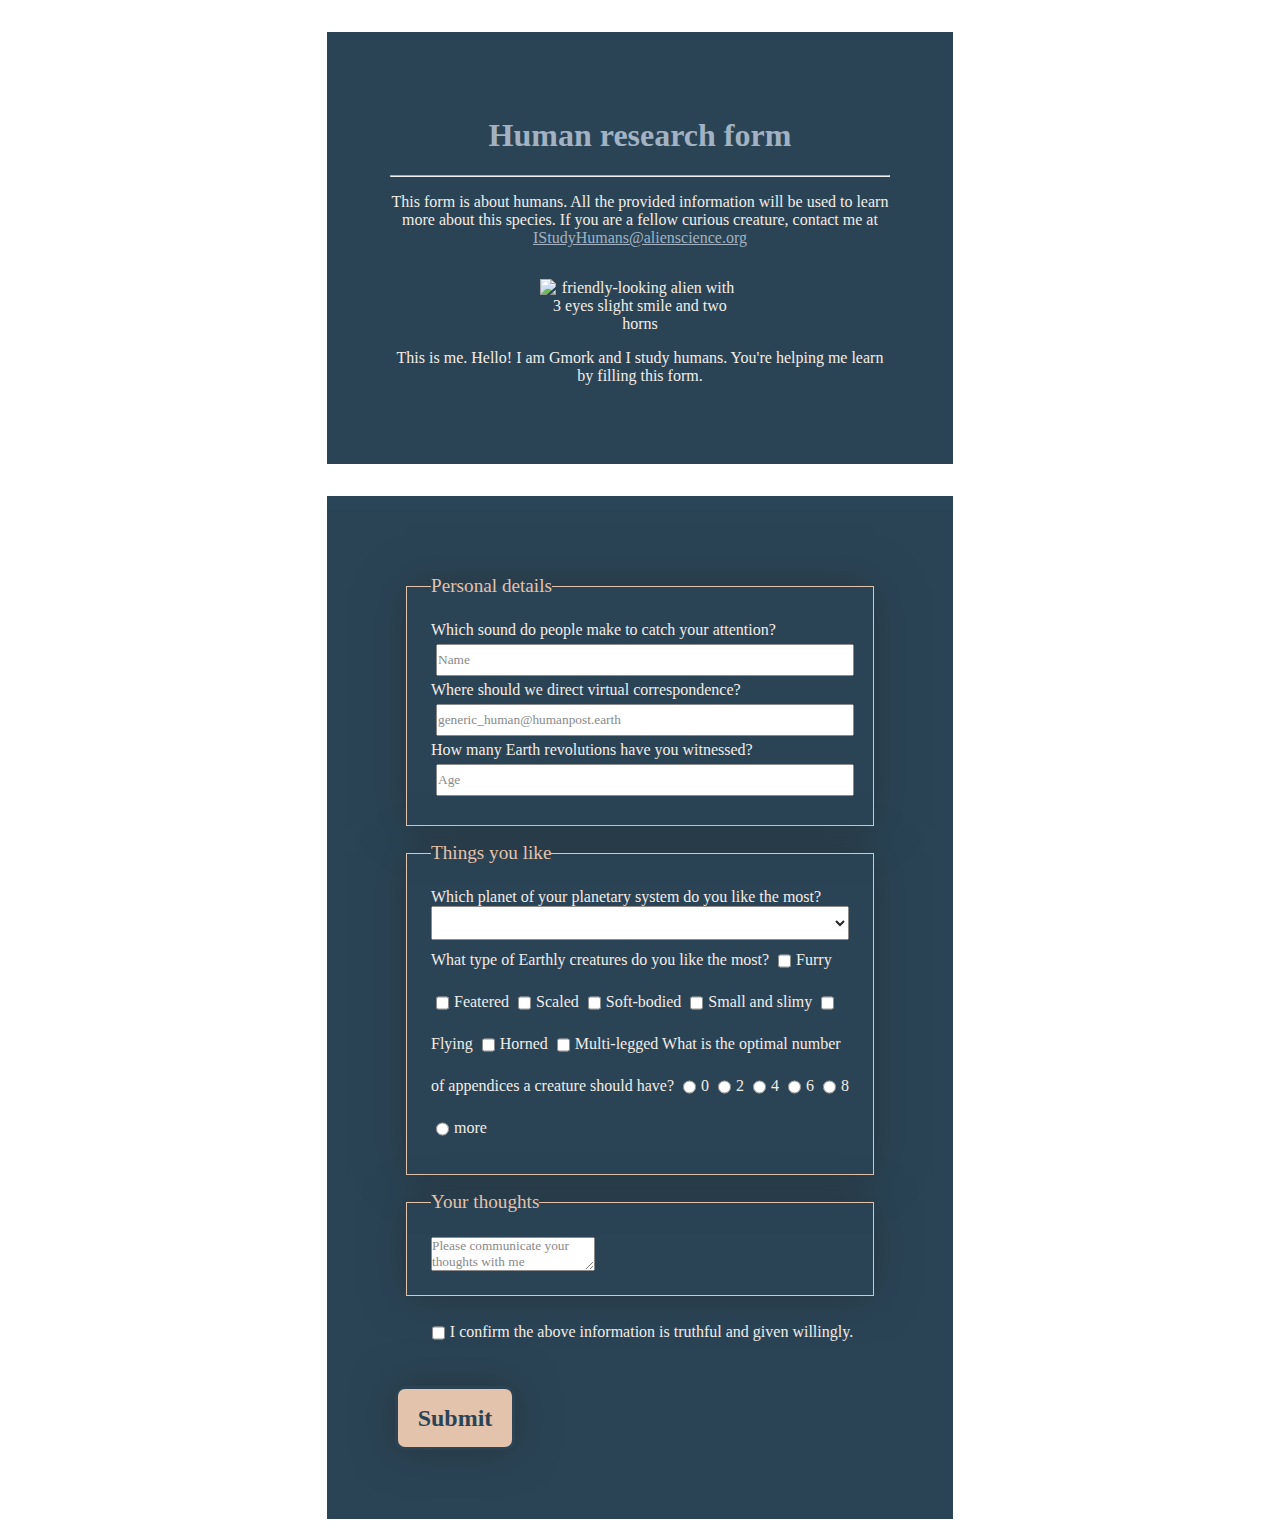
==== index.html @ 60264448 "test" ====
<!DOCTYPE>
<html lang="en">

<head>
    <meta charset="UTF-8">
    <meta http-equiv="X-UA-Compatible" content="IE=edge" />
    <meta name="viewport" content="width=device-width, initial-scale=1.0" />
    <link rel="stylesheet" href="styles.css">
    <title>Survey form</title>
</head>

<body>
    <div type="container">

        <!--Header section starts here, it has a title and a descriptio separated by a horizontal line for visual reasons-->
        <header>
            <h1 id="title">Human research form</h1>
        <hr>
            <p id="description">This form is about humans. All the provided information will be used to learn more about this species. If you are a fellow curious creature, contact me at <a href="mail.to">IStudyHumans@alienscience.org</a></p>

            <!-- picture of alien with a caption -->
            <figure>
                <img 
                alt="friendly-looking alien with 3 eyes slight smile and two horns" 
                src="https://encrypted-tbn0.gstatic.com/images?q=tbn:ANd9GcR6zYxCp57r2-8hyFIhwSLw8DXLnvdNtFhiHn978Jc6GZMqS0xaDX3dNQkmHn7UACAAMok&usqp=CAU"/>
            <p>This is me. Hello! I am Gmork and I study humans. You're helping me learn by filling this form.</p>
            </figure> 
        </header>

        <!--Form starts here-->
        <form id="survey-form">

            <!-- Part 1: Contact details-->
            <fieldset class="field"> 
                <legend>Personal details</legend>

                <label id="name-label">Which sound do people make to catch your attention?</label>
                <input id="name" type="text" placeholder="Name" required>
         
                <label id="email-label">Where should we direct virtual correspondence?</label>
                <input id="email" type="email" placeholder="generic_human@humanpost.earth" required>

                <label id="number-label">How many Earth revolutions have you witnessed? </label>
                <input id="number" type="number" min=0 max=150 placeholder="Age">
            
            </fieldset>

            <!-- Part 2: Things you like-->
            <fieldset class="field">
                <legend>Things you like</legend>

                <!--Planet dropdown menu-->
                <label id="planet">Which planet of your planetary system do you like the most?</label>
                <select id="dropdown">
                    <option>Select one</option>
                    <option>Mercury</option>
                    <option>Venus</option>
                    <option>Earth</option>
                    <option>Mars</option>
                    <option>Jupiter</option>
                    <option>Saturn</option>
                    <option>Uranus</option>
                    <option>Neptune</option>
                    <option>Pluto (is a planet!)</option>
                </select>
            
                <!--Creatures checkbox-->
                <label id="creatures">What type of Earthly creatures do you like the most?</label>
                <input type="checkbox" value="furry">Furry
                <input type="checkbox" value="featherd">Featered
                <input type="checkbox" value="scaled">Scaled
                <input type="checkbox" value="soft-bodied">Soft-bodied
                <input type="checkbox" value="slimy">Small and slimy
                <input type="checkbox" value="flying">Flying
                <input type="checkbox" value="horned">Horned
                <input type="checkbox" value="multi-legged">Multi-legged
          
                <!--Number of legs grouped radiobutton, select onlyu one-->
                <label id="legs">What is the optimal number of appendices a creature should have?</label>
                <input type="radio" name="legs" value="0">0
                <input type="radio" name="legs" value="2">2
                <input type="radio" name="legs" value="4">4
                <input type="radio" name="legs" value="6">6
                <input type="radio" name="legs" value="8">8
                <input type="radio" name="legs" value="more">more
            </fieldset>
        
        <!--Textbox area-->
        <fieldset class="field">
          <legend>Your thoughts</legend>
          <textarea placeholder="Please communicate your thoughts with me"></textarea>
        </fieldset>

        <!--submit section-->
        <input type="checkbox" value=" " id="consent" class="check" required>I confirm the above information is truthful and given willingly.
        <input type="submit" id="submit">
        </form>
    </div>
</body>
</html>
---- styles.css ----
* {
    font-family: Century gothic;
    padding: unset;
}

body {
    background-image: url(https://parispeaceforum.org/wp-content/uploads/2021/10/NET-ZERO-SPACE-INITIATIVE-1.png);
    background-size: cover;
    background-repeat: no-repeat;
    background-position: center;
  }
  
  #survey-form, header {
    text-align: center;
    color: #F2EAE4;
    background: #052439;
    opacity: 85%;
    width: 70vw;
    margin: 2rem auto 0 auto;
    padding: 5%;
    max-width: 500px;
  }
  
  
  h1, a {
    color: #92A5B8;
  }

  figure {
    margin: 2rem auto 0 auto;
    height: auto;
  }
  
  img {
    max-width: 200px;
    min-width: 100px;
    height: auto;
  }
  
  legend {
    font-size: 1.2rem;
    color:  #E0B99E;
    text-align: left;
  }

  label {
    
    width: 100%;
    height: 2.5rem;
    padding-top: 1rem;
    padding-bottom: 0.1rem;
  }

  input {
    
    width: 100%;
    height: 2rem;
    margin: 5px 5px 5px 5px;
  }

  

  .field {
    padding: 1.5rem;
    text-align: left;
    display: block;
    border: 1px solid #E0B99E;
    margin: 1rem; 
    box-shadow: 0px 0px 40px 0px rgba(0, 0, 0, 0.5);
  }
  


  
  select {
    display: block;
    width: 100%;
    height: 2rem;
    padding: 1rem;
    font-family: Century gothic;
  }


  
  [type="checkbox"], [type="radio"] {
    width: unset;
    display: inline-block;
    vertical-align: middle;
  }
  
  input[type=submit] {
    display: block;
    border: solid 3px #052439;
    color: #052439;
    font-size: 1.5rem;
    font-weight: bold;
    background: #E0B99E;
    padding: unset;
    border-radius: 10px;
    margin-top: 2rem;
    width: 120px;
    height: 4rem;
    box-shadow: 0px 0px 40px 0px rgba(0, 0, 0, 0.5);
  }

  input[type=submit]:hover {
    cursor: pointer;
    color: #E0B99E;
    background: #052439;
    border: solid 3px #E0B99E;
    transition: 0.5s;
  }

  input[type=submit]:focus {
    border: solid 3px #92A5B8;
    box-shadow: 0px 0px 20px 0px #92A5B8;
  }

  input[type=submit]:active {
    color: #e2dedb;
    background: #02080c;
    border: solid 3px #92A5B8;
}
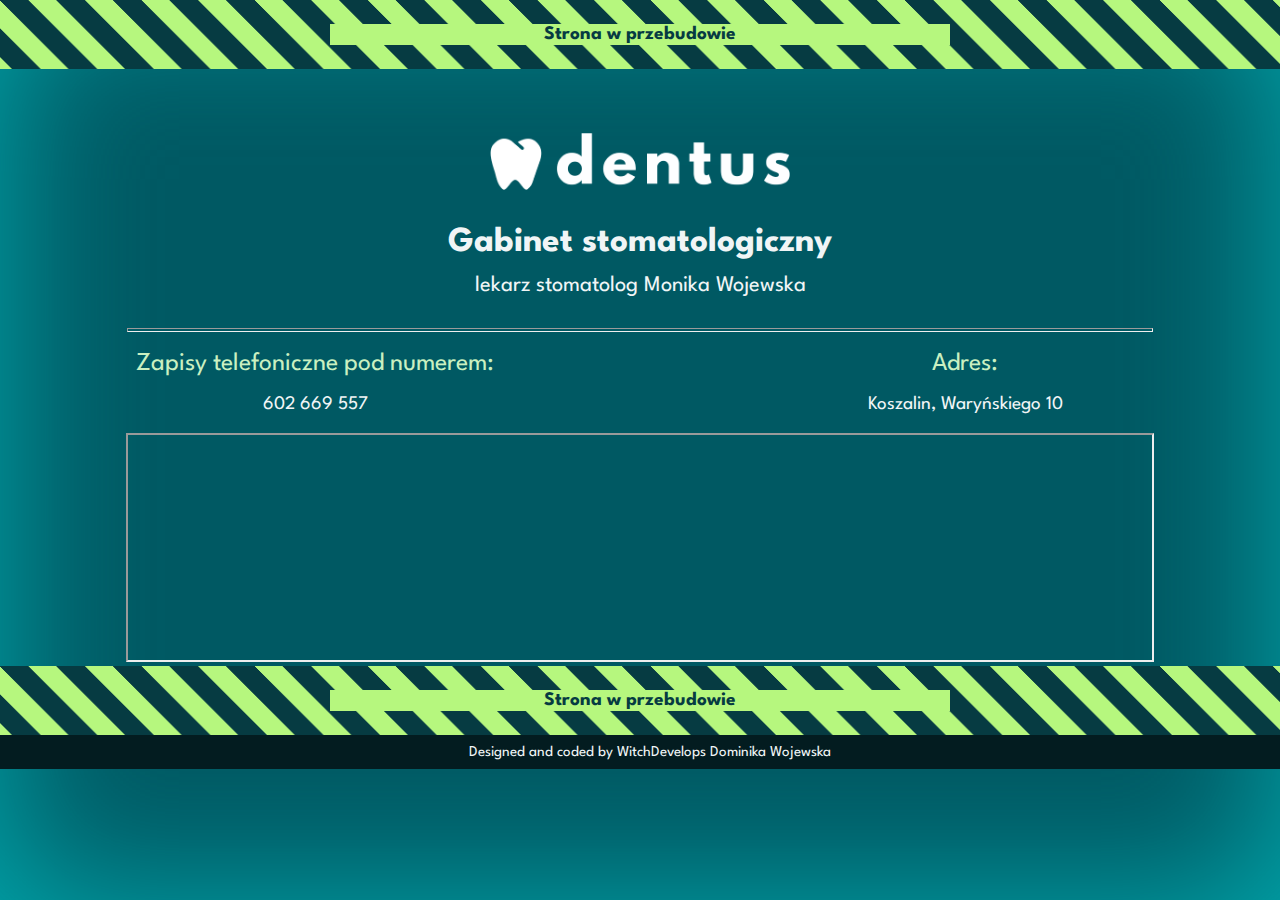
==== commit e4062c01: "Mom" ====
--- a/index.html
+++ b/index.html
@@ -1,100 +1,51 @@
-<!DOCTYPE>
-<html lang="en">
-
-<head>
-    <meta charset="UTF-8">
-    <meta http-equiv="X-UA-Compatible" content="IE=edge" />
-    <meta name="viewport" content="width=device-width, initial-scale=1.0" />
-    <link rel="stylesheet" href="styles.css">
-    <title>Survey form</title>
-</head>
-
-<body>
-    <div type="container">
-
-        <!--Header section starts here, it has a title and a descriptio separated by a horizontal line for visual reasons-->
-        <header>
-            <h1 id="title">Human research form</h1>
-        <hr>
-            <p id="description">This form is about humans. All the provided information will be used to learn more about this species. If you are a fellow curious creature, contact me at <a href="mail.to">IStudyHumans@alienscience.org</a></p>
-
-            <!-- picture of alien with a caption -->
-            <figure>
-                <img 
-                alt="friendly-looking alien with 3 eyes slight smile and two horns" 
-                src="https://encrypted-tbn0.gstatic.com/images?q=tbn:ANd9GcR6zYxCp57r2-8hyFIhwSLw8DXLnvdNtFhiHn978Jc6GZMqS0xaDX3dNQkmHn7UACAAMok&usqp=CAU"/>
-            <p>This is me. Hello! I am Gmork and I study humans. You're helping me learn by filling this form.</p>
-            </figure> 
-        </header>
-
-        <!--Form starts here-->
-        <form id="survey-form">
-
-            <!-- Part 1: Contact details-->
-            <fieldset class="field"> 
-                <legend>Personal details</legend>
-
-                <label id="name-label">Which sound do people make to catch your attention?</label>
-                <input id="name" type="text" placeholder="Name" required>
-         
-                <label id="email-label">Where should we direct virtual correspondence?</label>
-                <input id="email" type="email" placeholder="generic_human@humanpost.earth" required>
-
-                <label id="number-label">How many Earth revolutions have you witnessed? </label>
-                <input id="number" type="number" min=0 max=150 placeholder="Age">
-            
-            </fieldset>
-
-            <!-- Part 2: Things you like-->
-            <fieldset class="field">
-                <legend>Things you like</legend>
-
-                <!--Planet dropdown menu-->
-                <label id="planet">Which planet of your planetary system do you like the most?</label>
-                <select id="dropdown">
-                    <option>Select one</option>
-                    <option>Mercury</option>
-                    <option>Venus</option>
-                    <option>Earth</option>
-                    <option>Mars</option>
-                    <option>Jupiter</option>
-                    <option>Saturn</option>
-                    <option>Uranus</option>
-                    <option>Neptune</option>
-                    <option>Pluto (is a planet!)</option>
-                </select>
-            
-                <!--Creatures checkbox-->
-                <label id="creatures">What type of Earthly creatures do you like the most?</label>
-                <input type="checkbox" value="furry">Furry
-                <input type="checkbox" value="featherd">Featered
-                <input type="checkbox" value="scaled">Scaled
-                <input type="checkbox" value="soft-bodied">Soft-bodied
-                <input type="checkbox" value="slimy">Small and slimy
-                <input type="checkbox" value="flying">Flying
-                <input type="checkbox" value="horned">Horned
-                <input type="checkbox" value="multi-legged">Multi-legged
-          
-                <!--Number of legs grouped radiobutton, select onlyu one-->
-                <label id="legs">What is the optimal number of appendices a creature should have?</label>
-                <input type="radio" name="legs" value="0">0
-                <input type="radio" name="legs" value="2">2
-                <input type="radio" name="legs" value="4">4
-                <input type="radio" name="legs" value="6">6
-                <input type="radio" name="legs" value="8">8
-                <input type="radio" name="legs" value="more">more
-            </fieldset>
-        
-        <!--Textbox area-->
-        <fieldset class="field">
-          <legend>Your thoughts</legend>
-          <textarea placeholder="Please communicate your thoughts with me"></textarea>
-        </fieldset>
-
-        <!--submit section-->
-        <input type="checkbox" value=" " id="consent" class="check" required>I confirm the above information is truthful and given willingly.
-        <input type="submit" id="submit">
-        </form>
-    </div>
-</body>
+<!DOCTYPE html>
+<html lang="pl">
+<head>
+    <meta charset="UTF-8">
+    <meta http-equiv="X-UA-Compatible" content="IE=edge">
+    <meta name="viewport" content="width=device-width, initial-scale=1.0">
+    <link rel="stylesheet" href="styles.css"/>
+
+    <!--Import fonts-->
+    <link href='https://fonts.googleapis.com/css?family=League Spartan' rel='stylesheet'>
+    <link href='https://fonts.googleapis.com/css?family=Libre Baskerville' rel='stylesheet'>
+
+    <!--Page title and a bit of SEO -->
+    <title>DENTUS - gabinet stomatologiczny Monika Wojewska Koszalin</title>
+    <meta name="description" content="DENTUS - gabinet stomatologiczny w Koszalinie przy ul. Waryńskiego 10. Lekarz stomatolog Monika Wojewska. Szeroka oferta leczenia, krótkie terminy. Telefon 602 669 557">
+</head>
+<body>
+    <header>
+        <p>Strona w przebudowie</p>
+    </header>
+    <main>
+        <img src="DENTUS_noshade.png" alt="logo gabinetu Dentus"/>
+            <h1>Gabinet stomatologiczny</h1>
+            <p>lekarz stomatolog Monika Wojewska</p>
+            <hr>
+       
+        <div class="container">
+            <div class="box">
+                <p class="header">Zapisy telefoniczne pod numerem:</p>
+            </div>
+            <div class="box">
+                <p class="header">Adres: </p>
+            </div>
+            <div class="box">
+                <p class="info">602 669 557</p>        
+            </div>
+            <div class="box">
+                <p class="info">Koszalin, Waryńskiego 10</p>
+            </div>
+        </div>
+        <iframe title="minimap" id="mapa" src="https://www.google.com/maps/embed?pb=!1m18!1m12!1m3!1d2334.345884063827!2d16.197511886230487!3d54.191659517483686!2m3!1f0!2f0!3f0!3m2!1i1024!2i768!4f13.1!3m3!1m2!1s0x4701cd0e6197daa5%3A0x12903ace9bead17e!2sWary%C5%84skiego%2010%2C%2075-900%20Koszalin!5e0!3m2!1sen!2spl!4v1664439649072!5m2!1sen!2spl" allowfullscreen="" loading="lazy" referrerpolicy="no-referrer-when-downgrade"></iframe>
+        <header>
+            <p>Strona w przebudowie</p>
+        </header>
+    </main> 
+        <footer>
+        <p id="footer">Designed and coded by <a rel="noopener" href="https://github.com/WitchDevelops" target="_blank">WitchDevelops </a>Dominika Wojewska</p>
+    </footer>
+
+</body>
 </html>--- a/styles.css
+++ b/styles.css
@@ -1,123 +1,115 @@
-* {
-    font-family: Century gothic;
-    padding: unset;
-}
-
-body {
-    background-image: url(https://parispeaceforum.org/wp-content/uploads/2021/10/NET-ZERO-SPACE-INITIATIVE-1.png);
-    background-size: cover;
-    background-repeat: no-repeat;
-    background-position: center;
-  }
-  
-  #survey-form, header {
-    text-align: center;
-    color: #F2EAE4;
-    background: #052439;
-    opacity: 85%;
-    width: 70vw;
-    margin: 2rem auto 0 auto;
-    padding: 5%;
-    max-width: 500px;
-  }
-  
-  
-  h1, a {
-    color: #92A5B8;
-  }
-
-  figure {
-    margin: 2rem auto 0 auto;
-    height: auto;
-  }
-  
-  img {
-    max-width: 200px;
-    min-width: 100px;
-    height: auto;
-  }
-  
-  legend {
-    font-size: 1.2rem;
-    color:  #E0B99E;
-    text-align: left;
-  }
-
-  label {
-    
-    width: 100%;
-    height: 2.5rem;
-    padding-top: 1rem;
-    padding-bottom: 0.1rem;
-  }
-
-  input {
-    
-    width: 100%;
-    height: 2rem;
-    margin: 5px 5px 5px 5px;
-  }
-
-  
-
-  .field {
-    padding: 1.5rem;
-    text-align: left;
-    display: block;
-    border: 1px solid #E0B99E;
-    margin: 1rem; 
-    box-shadow: 0px 0px 40px 0px rgba(0, 0, 0, 0.5);
-  }
-  
-
-
-  
-  select {
-    display: block;
-    width: 100%;
-    height: 2rem;
-    padding: 1rem;
-    font-family: Century gothic;
-  }
-
-
-  
-  [type="checkbox"], [type="radio"] {
-    width: unset;
-    display: inline-block;
-    vertical-align: middle;
-  }
-  
-  input[type=submit] {
-    display: block;
-    border: solid 3px #052439;
-    color: #052439;
-    font-size: 1.5rem;
-    font-weight: bold;
-    background: #E0B99E;
-    padding: unset;
-    border-radius: 10px;
-    margin-top: 2rem;
-    width: 120px;
-    height: 4rem;
-    box-shadow: 0px 0px 40px 0px rgba(0, 0, 0, 0.5);
-  }
-
-  input[type=submit]:hover {
-    cursor: pointer;
-    color: #E0B99E;
-    background: #052439;
-    border: solid 3px #E0B99E;
-    transition: 0.5s;
-  }
-
-  input[type=submit]:focus {
-    border: solid 3px #92A5B8;
-    box-shadow: 0px 0px 20px 0px #92A5B8;
-  }
-
-  input[type=submit]:active {
-    color: #e2dedb;
-    background: #02080c;
-    border: solid 3px #92A5B8;
-}+/* reset CSS */
+* {
+    margin: auto;
+    padding: 0;
+    text-align: center;
+    color:#F0F5F6;
+}
+
+/* semantic elements styling */
+html,
+body { 
+    height: 100vh;
+}
+
+body {
+    min-height: 100vh;
+    font-family: 'League Spartan';
+    background-color: #005963;
+    box-shadow: inset 0px 0px 150px #00ACB1;
+}
+
+header {
+    background-image: linear-gradient(45deg, #063b42 25%, #b6f77e 25%, #b6f77e 50%, #063b42 50%, #063b42 75%, #b6f77e 75%, #b6f77e 100%);
+    background-size: 56.57px 56.57px;
+    padding: 1.5rem;
+    font-size: 1.2rem;
+}
+
+main {
+    padding-top: 4rem;
+}
+
+hr {
+    margin-top: 2rem;
+    width: 80%;
+    height: 2px;
+}
+
+header>p {
+    background-color: #b6f77e;
+    color:#063b42;
+    padding: 2px;
+    max-width: 50%;
+    font-weight: bold;
+}
+
+h1 {
+    max-width: 90%;
+    margin-top: 2rem;
+    margin-bottom: 1rem;
+    color: #F0F5F6;
+    font-size: 2.2rem;
+}
+
+h1 + p {
+    font-size: 1.4rem;
+    margin-top: 0.5rem;
+}
+
+a {
+    text-decoration: none;
+}
+
+a:hover {
+    color:#b6f77e;
+}
+
+a:active {
+    color:#00ACB1;
+}
+
+img {
+    max-width: 300px;
+    min-width: 200px;
+}
+
+footer {
+    color: #b6f77e;
+    background-color: #031c20;
+    width: 100%;
+    font-size: 15px;
+    padding: 10px;
+}
+
+/* styling div with contact details */
+.container {
+    margin: 20px auto 20px auto;
+    display: grid;
+    grid-template-columns: repeat(2, 1fr);
+    grid-row: auto auto;
+    grid-column-gap: 20px;
+    grid-row-gap: 20px;
+}
+
+.box {
+    display: block;
+    align-items: center;
+    justify-content: center;
+}
+
+.header {
+    font-family: League spartan;
+    font-size: 1.6rem;
+    color: #CAF0C1;
+}
+
+.info {
+    font-size: 1.2rem;
+}
+
+#mapa {
+    width: 80vw;
+    height: 25vh;
+    margin: auto;
+}
